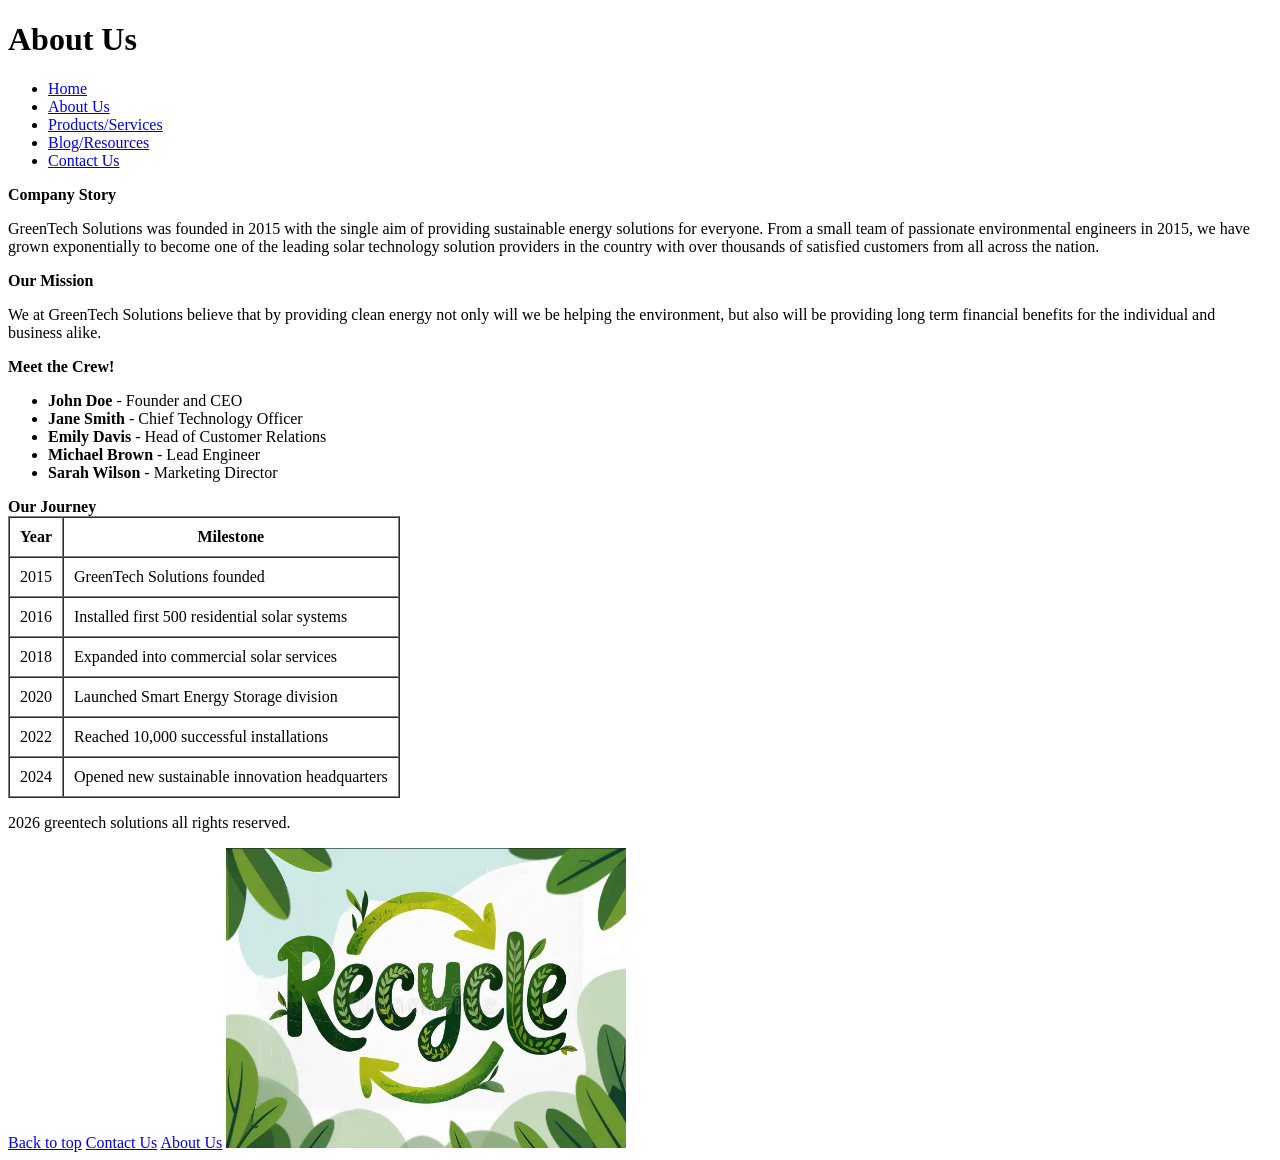
==== about us.html @ 0a554dcc "first commit" ====
<!DOCTYPE html>
<html>
<head>
<title>About Us</title>
<link rel="stylesheet" href="style.css">
</head>
<body>
    <header>
        <h1>About Us</h1>
<nav>
<ul>
  <li><a href="index.html">Home</a></li>
  <li><a href="about%20us.html">About Us</a></li>
  <li><a href="products.html">Products/Services</a></li>
  <li><a href="blog.html">Blog/Resources</a></li>
  <li><a href="contact.html">Contact Us</a></li>
</nav>
</header>
<main> 
    <header2><strong>Company Story</strong></header2>
    <p>GreenTech Solutions was founded in 2015 with the single aim of providing sustainable energy solutions for everyone. From a small team of passionate environmental engineers in 2015, we have grown exponentially to become one of the leading solar technology solution providers in the country with over thousands of satisfied customers from all across the nation.</p>
    <header2><strong>Our Mission</strong></header2>
    <p>We at GreenTech Solutions believe that by providing clean energy not only will we be helping the environment, but also will be providing long term financial benefits for the individual and business alike.</p>
    <header2><strong>Meet the Crew!</strong></header2>
    <ul>
        <li><strong>John Doe</strong> - Founder and CEO</li>
        <li><strong>Jane Smith</strong> - Chief Technology Officer</li>
        <li><strong>Emily Davis</strong> - Head of Customer Relations</li>
        <li><strong>Michael Brown</strong> - Lead Engineer</li>
        <li><strong>Sarah Wilson</strong> - Marketing Director</li>     
    </ul>
    <header2><strong>Our Journey</strong></header2>
    <table border="1" cellpadding="10" cellspacing="0">
  <tr>
    <th>Year</th>
    <th>Milestone</th>
  </tr>

  <tr>
    <td>2015</td>
    <td>GreenTech Solutions founded</td>
  </tr>

  <tr>
    <td>2016</td>
    <td>Installed first 500 residential solar systems</td>
  </tr>

  <tr>
    <td>2018</td>
    <td>Expanded into commercial solar services</td>
  </tr>

  <tr>
    <td>2020</td>
    <td>Launched Smart Energy Storage division</td>
  </tr>

  <tr>
    <td>2022</td>
    <td>Reached 10,000 successful installations</td>
  </tr>

  <tr>
    <td>2024</td>
    <td>Opened new sustainable innovation headquarters</td>
  </tr>
</table>
</main>
<footer>
    <p>2026 greentech solutions all rights reserved.</p>
    <a href="index.html">Back to top</a>
    <a href="contact.html">Contact Us</a>
    <a href="about%20us.html">About Us</a>
    <img src="images/recycle.jpg" alt="recycling symbol representing equal friendly recycling practices" width="400" height="300">
</footer>
    <script src="script.js"></script>
</body>
</html>
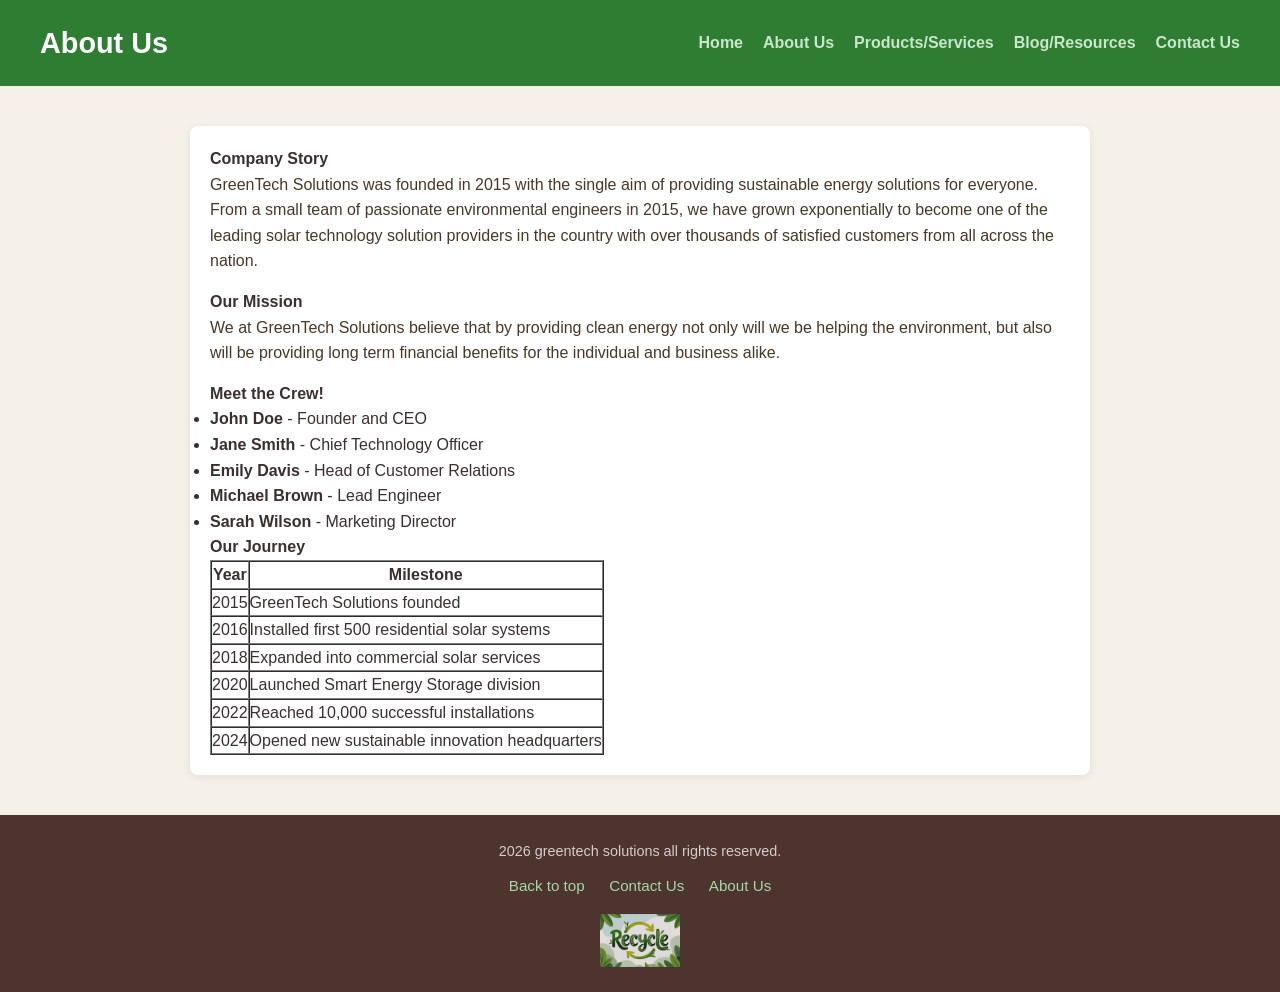
==== commit 9f8286dd: "added to styles css" ====
--- a/about us.html
+++ b/about us.html
@@ -2,7 +2,7 @@
 <html>
 <head>
 <title>About Us</title>
-<link rel="stylesheet" href="style.css">
+<link rel="stylesheet" href="css/styles.css">
 </head>
 <body>
     <header>
--- a/css/styles.css
+++ b/css/styles.css
@@ -0,0 +1,104 @@
+/* Reset & Base */
+* {
+    margin: 0;
+    padding: 0;
+    box-sizing: border-box;
+}
+
+body {
+    font-family: Arial, sans-serif;
+    color: #3b2f2f;
+    background-color: #f5f0e8;
+    line-height: 1.6;
+}
+
+/* Header */
+header {
+    background-color: #2e7d32;
+    color: white;
+    padding: 20px 40px;
+    display: flex;
+    justify-content: space-between;
+    align-items: center;
+}
+
+header h1 {
+    font-size: 1.8rem;
+    color: white;
+}
+
+/* Nav */
+nav ul {
+    list-style: none;
+    display: flex;
+    gap: 20px;
+}
+
+nav ul li a {
+    color: #c8e6c9;
+    text-decoration: none;
+    font-size: 1rem;
+    font-weight: bold;
+}
+
+nav ul li a:hover {
+    color: white;
+    text-decoration: underline;
+}
+
+/* Main */
+main {
+    max-width: 900px;
+    margin: 40px auto;
+    padding: 20px;
+    background-color: white;
+    border-radius: 8px;
+    box-shadow: 0 2px 8px rgba(0,0,0,0.08);
+}
+
+main h2, main heading2 {
+    font-size: 1.6rem;
+    color: #2e7d32;
+    margin-bottom: 15px;
+}
+
+main p {
+    margin-bottom: 15px;
+    font-size: 1rem;
+    color: #4a3728;
+}
+
+/* Footer */
+footer {
+    background-color: #4e342e;
+    color: #f5f0e8;
+    text-align: center;
+    padding: 25px 40px;
+    margin-top: 40px;
+}
+
+footer p {
+    margin-bottom: 10px;
+    font-size: 0.9rem;
+    color: #d7ccc8;
+}
+
+footer a {
+    color: #a5d6a7;
+    text-decoration: none;
+    margin: 0 10px;
+    font-size: 0.95rem;
+}
+
+footer a:hover {
+    color: white;
+    text-decoration: underline;
+}
+
+footer img {
+    display: block;
+    margin: 15px auto 0;
+    width: 80px;
+    height: auto;
+    opacity: 0.85;
+}
